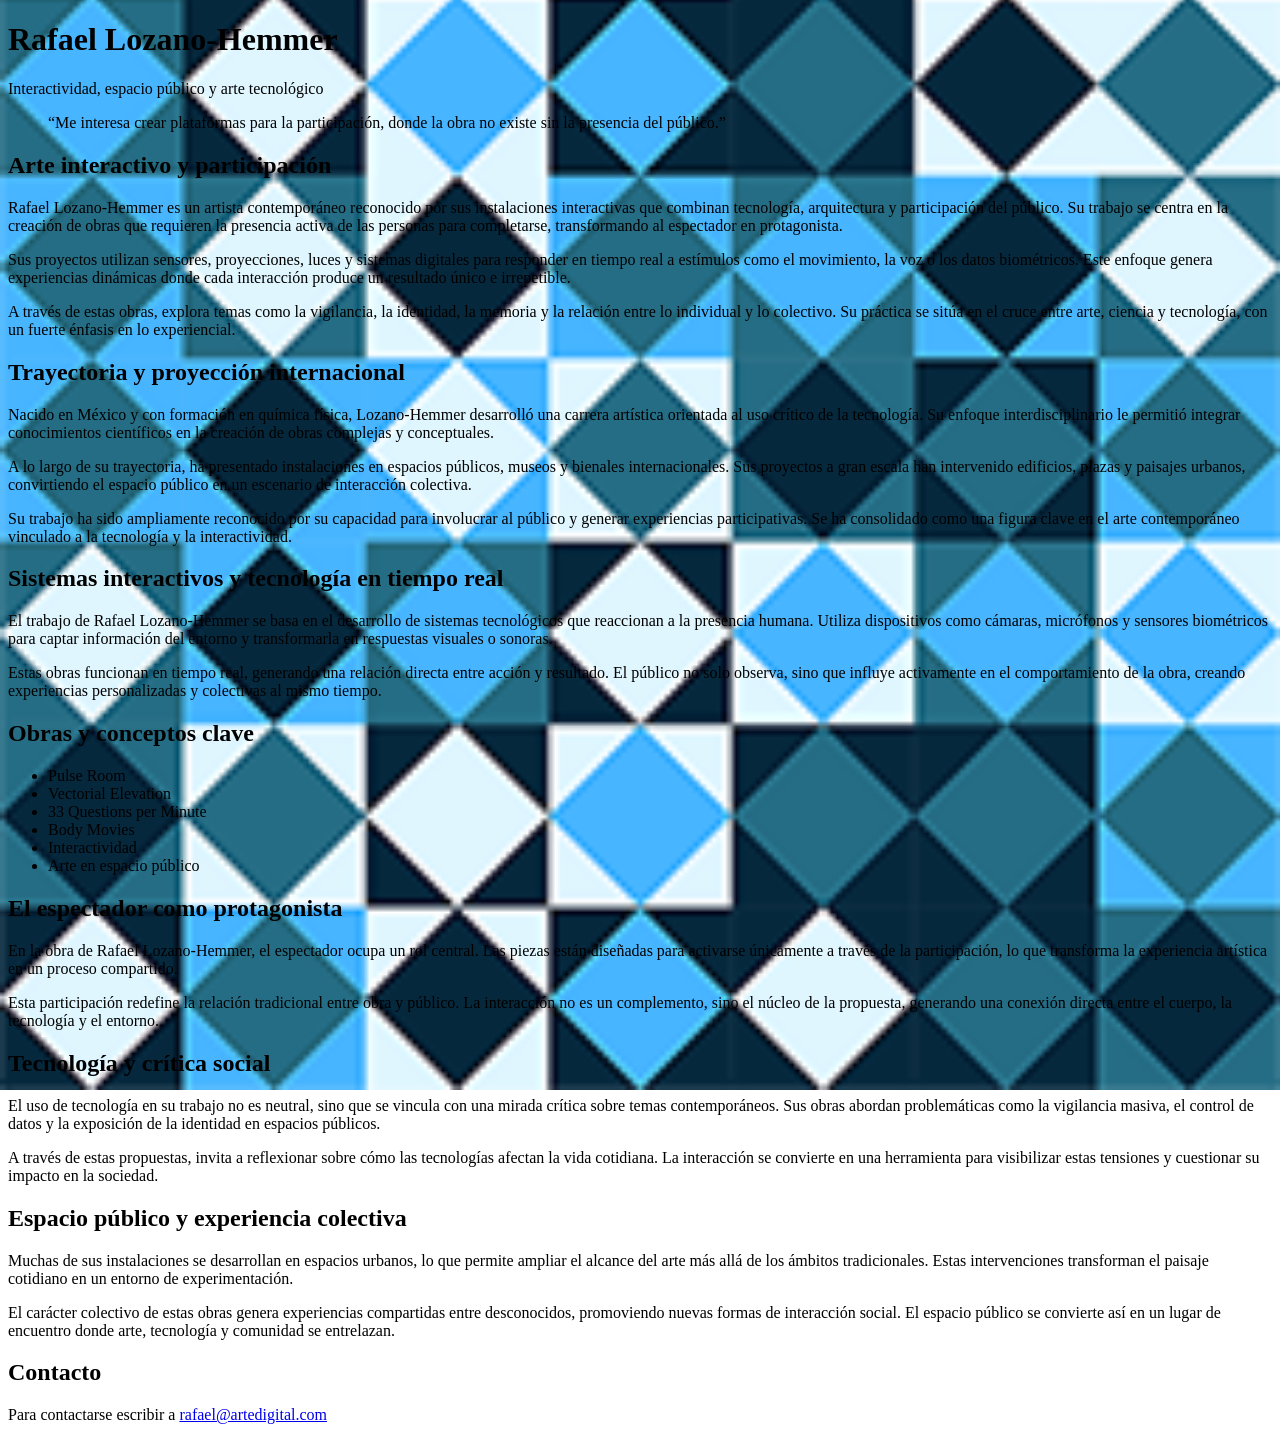
==== Untitled-1.html @ b6db5746 "commit 1" ====
<!DOCTYPE html>
<html lang="es">
<head>
  <meta charset="UTF-8">
  <title>Rafael Lozano-Hemmer - Arte Interactivo</title>
  <link rel="stylesheet" href="css/style.css">
  <link href="https://fonts.google.com/specimen/Barlow" rel="stylesheet">
</head>
<body>
  <header>
    <h1>Rafael Lozano-Hemmer</h1>
   <p>Interactividad, espacio público y arte tecnológico</p>
  </header>

  <main>
    <section>
       <blockquote>“Me interesa crear plataformas para la participación, donde la obra no existe sin la presencia del público.”</blockquote>
    </section>

    <section>
      <h2>Arte interactivo y participación</h2>
      <p>Rafael Lozano-Hemmer es un artista contemporáneo reconocido por sus instalaciones interactivas que combinan tecnología, arquitectura y participación del público. Su trabajo se centra en la creación de obras que requieren la presencia activa de las personas para completarse, transformando al espectador en protagonista.</p>
      <p>Sus proyectos utilizan sensores, proyecciones, luces y sistemas digitales para responder en tiempo real a estímulos como el movimiento, la voz o los datos biométricos. Este enfoque genera experiencias dinámicas donde cada interacción produce un resultado único e irrepetible.</p>
      <p>A través de estas obras, explora temas como la vigilancia, la identidad, la memoria y la relación entre lo individual y lo colectivo. Su práctica se sitúa en el cruce entre arte, ciencia y tecnología, con un fuerte énfasis en lo experiencial.</p>
    </section>

    <section>
      <h2>Trayectoria y proyección internacional</h2>
      <p>Nacido en México y con formación en química física, Lozano-Hemmer desarrolló una carrera artística orientada al uso crítico de la tecnología. Su enfoque interdisciplinario le permitió integrar conocimientos científicos en la creación de obras complejas y conceptuales.</p>
      <p>A lo largo de su trayectoria, ha presentado instalaciones en espacios públicos, museos y bienales internacionales. Sus proyectos a gran escala han intervenido edificios, plazas y paisajes urbanos, convirtiendo el espacio público en un escenario de interacción colectiva.</p>
      <p>Su trabajo ha sido ampliamente reconocido por su capacidad para involucrar al público y generar experiencias participativas. Se ha consolidado como una figura clave en el arte contemporáneo vinculado a la tecnología y la interactividad.</p>
    </section>

    <section>
      <h2>Sistemas interactivos y tecnología en tiempo real</h2>
      <p>El trabajo de Rafael Lozano-Hemmer se basa en el desarrollo de sistemas tecnológicos que reaccionan a la presencia humana. Utiliza dispositivos como cámaras, micrófonos y sensores biométricos para captar información del entorno y transformarla en respuestas visuales o sonoras.</p>
      <p>Estas obras funcionan en tiempo real, generando una relación directa entre acción y resultado. El público no solo observa, sino que influye activamente en el comportamiento de la obra, creando experiencias personalizadas y colectivas al mismo tiempo.</p>
    </section>

    <section>
      <h2>Obras y conceptos clave</h2>
      <ul>
        <li>Pulse Room</li>
        <li>Vectorial Elevation</li>
        <li>33 Questions per Minute</li>
        <li>Body Movies</li>
        <li>Interactividad</li>
        <li>Arte en espacio público</li>
      </ul>
    </section>

    <section>
      <h2>El espectador como protagonista</h2>
      <p>En la obra de Rafael Lozano-Hemmer, el espectador ocupa un rol central. Las piezas están diseñadas para activarse únicamente a través de la participación, lo que transforma la experiencia artística en un proceso compartido.</p>
      <p>Esta participación redefine la relación tradicional entre obra y público. La interacción no es un complemento, sino el núcleo de la propuesta, generando una conexión directa entre el cuerpo, la tecnología y el entorno.</p>
    </section>

    <section>
      <h2>Tecnología y crítica social</h2>
      <p>El uso de tecnología en su trabajo no es neutral, sino que se vincula con una mirada crítica sobre temas contemporáneos. Sus obras abordan problemáticas como la vigilancia masiva, el control de datos y la exposición de la identidad en espacios públicos.</p>
      <p>A través de estas propuestas, invita a reflexionar sobre cómo las tecnologías afectan la vida cotidiana. La interacción se convierte en una herramienta para visibilizar estas tensiones y cuestionar su impacto en la sociedad.</p>
    </section>

    <section>
      <h2>Espacio público y experiencia colectiva</h2>
      <p>Muchas de sus instalaciones se desarrollan en espacios urbanos, lo que permite ampliar el alcance del arte más allá de los ámbitos tradicionales. Estas intervenciones transforman el paisaje cotidiano en un entorno de experimentación.</p>
      <p>El carácter colectivo de estas obras genera experiencias compartidas entre desconocidos, promoviendo nuevas formas de interacción social. El espacio público se convierte así en un lugar de encuentro donde arte, tecnología y comunidad se entrelazan.</p>
    </section>

    <section>
      <h2>Contacto</h2>
      <p>Para contactarse escribir a <a href="mailto:rafael@artedigital.com">rafael@artedigital.com</a></p>
    </section>
  </main>
</body>
</html>
---- css/style.css ----
body {
    background-image: url(../fondo.png);
    background-position: center;
    background-repeat: no-repeat;
    background-size: cover;
    background-attachment: fixed;
}
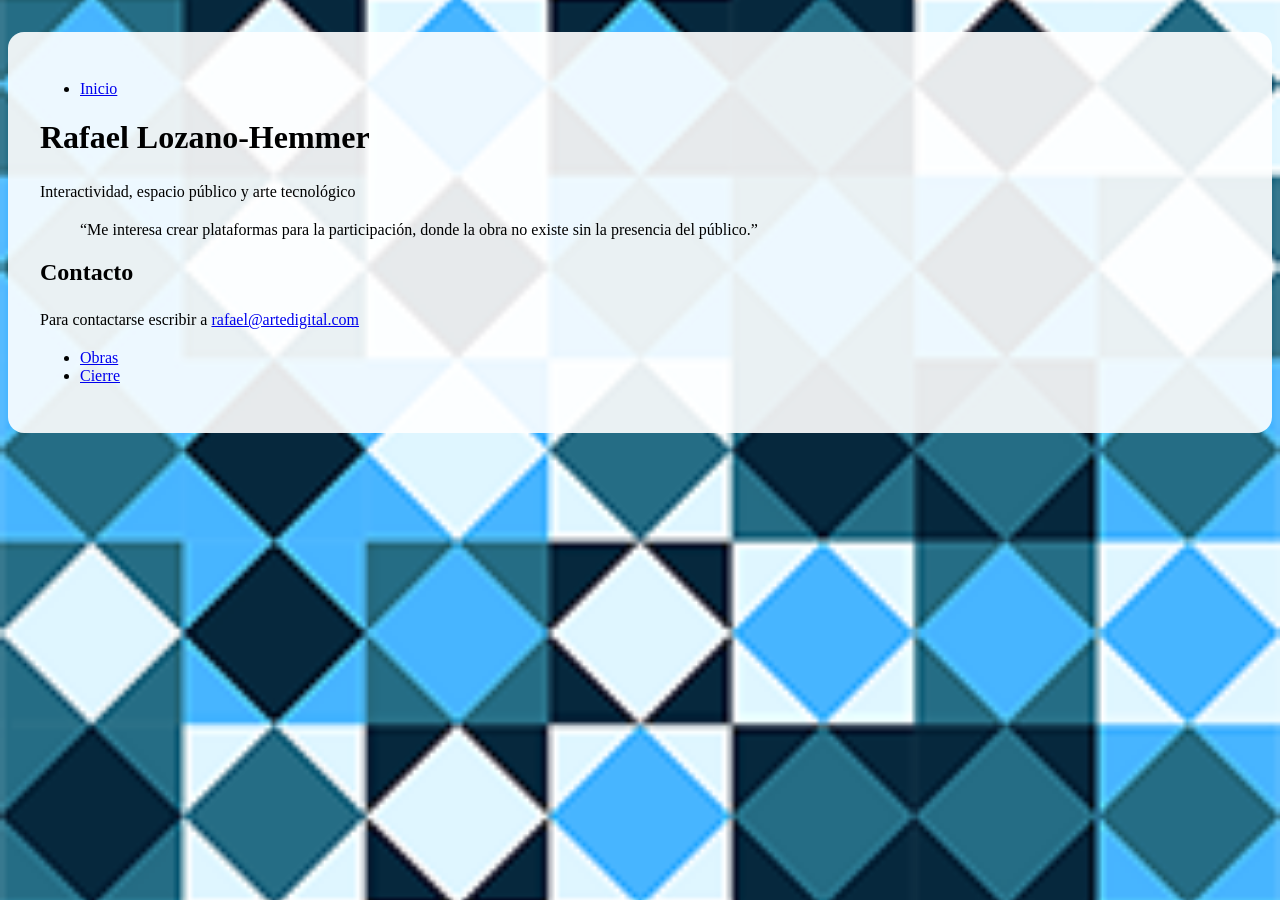
==== commit 83bd97a6: "commit2" ====
--- a/Untitled-1.html
+++ b/Untitled-1.html
@@ -4,73 +4,36 @@
   <meta charset="UTF-8">
   <title>Rafael Lozano-Hemmer - Arte Interactivo</title>
   <link rel="stylesheet" href="css/style.css">
-  <link href="https://fonts.google.com/specimen/Barlow" rel="stylesheet">
+<link rel="preconnect" href="https://fonts.googleapis.com">
+<link rel="preconnect" href="https://fonts.gstatic.com" crossorigin>
+<link href="https://fonts.googleapis.com/css2?family=Barlow:ital,wght@0,100;0,200;0,300;0,400;0,500;0,600;0,700;0,800;0,900;1,100;1,200;1,300;1,400;1,500;1,600;1,700;1,800;1,900&display=swap" rel="stylesheet">
 </head>
 <body>
+  <div class="contenedor">  
   <header>
+    <nav>
+  <ul>
+    <li><a href="Untitled-1.html">Inicio</a></li> 
+  </ul>
+</nav>
     <h1>Rafael Lozano-Hemmer</h1>
-   <p>Interactividad, espacio público y arte tecnológico</p>
+    <p>Interactividad, espacio público y arte tecnológico</p>
   </header>
-
+  
   <main>
     <section>
        <blockquote>“Me interesa crear plataformas para la participación, donde la obra no existe sin la presencia del público.”</blockquote>
     </section>
 
-    <section>
-      <h2>Arte interactivo y participación</h2>
-      <p>Rafael Lozano-Hemmer es un artista contemporáneo reconocido por sus instalaciones interactivas que combinan tecnología, arquitectura y participación del público. Su trabajo se centra en la creación de obras que requieren la presencia activa de las personas para completarse, transformando al espectador en protagonista.</p>
-      <p>Sus proyectos utilizan sensores, proyecciones, luces y sistemas digitales para responder en tiempo real a estímulos como el movimiento, la voz o los datos biométricos. Este enfoque genera experiencias dinámicas donde cada interacción produce un resultado único e irrepetible.</p>
-      <p>A través de estas obras, explora temas como la vigilancia, la identidad, la memoria y la relación entre lo individual y lo colectivo. Su práctica se sitúa en el cruce entre arte, ciencia y tecnología, con un fuerte énfasis en lo experiencial.</p>
-    </section>
-
-    <section>
-      <h2>Trayectoria y proyección internacional</h2>
-      <p>Nacido en México y con formación en química física, Lozano-Hemmer desarrolló una carrera artística orientada al uso crítico de la tecnología. Su enfoque interdisciplinario le permitió integrar conocimientos científicos en la creación de obras complejas y conceptuales.</p>
-      <p>A lo largo de su trayectoria, ha presentado instalaciones en espacios públicos, museos y bienales internacionales. Sus proyectos a gran escala han intervenido edificios, plazas y paisajes urbanos, convirtiendo el espacio público en un escenario de interacción colectiva.</p>
-      <p>Su trabajo ha sido ampliamente reconocido por su capacidad para involucrar al público y generar experiencias participativas. Se ha consolidado como una figura clave en el arte contemporáneo vinculado a la tecnología y la interactividad.</p>
-    </section>
-
-    <section>
-      <h2>Sistemas interactivos y tecnología en tiempo real</h2>
-      <p>El trabajo de Rafael Lozano-Hemmer se basa en el desarrollo de sistemas tecnológicos que reaccionan a la presencia humana. Utiliza dispositivos como cámaras, micrófonos y sensores biométricos para captar información del entorno y transformarla en respuestas visuales o sonoras.</p>
-      <p>Estas obras funcionan en tiempo real, generando una relación directa entre acción y resultado. El público no solo observa, sino que influye activamente en el comportamiento de la obra, creando experiencias personalizadas y colectivas al mismo tiempo.</p>
-    </section>
-
-    <section>
-      <h2>Obras y conceptos clave</h2>
-      <ul>
-        <li>Pulse Room</li>
-        <li>Vectorial Elevation</li>
-        <li>33 Questions per Minute</li>
-        <li>Body Movies</li>
-        <li>Interactividad</li>
-        <li>Arte en espacio público</li>
-      </ul>
-    </section>
-
-    <section>
-      <h2>El espectador como protagonista</h2>
-      <p>En la obra de Rafael Lozano-Hemmer, el espectador ocupa un rol central. Las piezas están diseñadas para activarse únicamente a través de la participación, lo que transforma la experiencia artística en un proceso compartido.</p>
-      <p>Esta participación redefine la relación tradicional entre obra y público. La interacción no es un complemento, sino el núcleo de la propuesta, generando una conexión directa entre el cuerpo, la tecnología y el entorno.</p>
-    </section>
-
-    <section>
-      <h2>Tecnología y crítica social</h2>
-      <p>El uso de tecnología en su trabajo no es neutral, sino que se vincula con una mirada crítica sobre temas contemporáneos. Sus obras abordan problemáticas como la vigilancia masiva, el control de datos y la exposición de la identidad en espacios públicos.</p>
-      <p>A través de estas propuestas, invita a reflexionar sobre cómo las tecnologías afectan la vida cotidiana. La interacción se convierte en una herramienta para visibilizar estas tensiones y cuestionar su impacto en la sociedad.</p>
-    </section>
-
-    <section>
-      <h2>Espacio público y experiencia colectiva</h2>
-      <p>Muchas de sus instalaciones se desarrollan en espacios urbanos, lo que permite ampliar el alcance del arte más allá de los ámbitos tradicionales. Estas intervenciones transforman el paisaje cotidiano en un entorno de experimentación.</p>
-      <p>El carácter colectivo de estas obras genera experiencias compartidas entre desconocidos, promoviendo nuevas formas de interacción social. El espacio público se convierte así en un lugar de encuentro donde arte, tecnología y comunidad se entrelazan.</p>
-    </section>
-
-    <section>
+     <section>
       <h2>Contacto</h2>
       <p>Para contactarse escribir a <a href="mailto:rafael@artedigital.com">rafael@artedigital.com</a></p>
     </section>
+  <ul>
+     <li><a href="Untitled-2.html">Obras</a></li>
+     <li><a href="Untitled-3.html">Cierre</a></li>
+  </ul>
   </main>
+  </div>
 </body>
 </html>
--- a/css/style.css
+++ b/css/style.css
@@ -1,8 +1,130 @@
 body {
+    margin: 0;
     background-image: url(../fondo.png);
     background-position: center;
     background-repeat: no-repeat;
     background-size: cover;
     background-attachment: fixed;
 }
+.contenedor {
+    background-color: rgba(255, 255, 255, 0.9);
+    max-width: 1200px;
+    margin: 2rem auto;
+    padding: 2rem;
+    border-radius: 1rem;
+}
 
+h1, h2, h3 {
+    .barlow-thin {
+  font-family: "Barlow", sans-serif;
+  font-weight: 100;
+  font-style: normal;
+}
+
+.barlow-extralight {
+  font-family: "Barlow", sans-serif;
+  font-weight: 200;
+  font-style: normal;
+}
+
+.barlow-light {
+  font-family: "Barlow", sans-serif;
+  font-weight: 300;
+  font-style: normal;
+}
+
+.barlow-regular {
+  font-family: "Barlow", sans-serif;
+  font-weight: 400;
+  font-style: normal;
+}
+
+.barlow-medium {
+  font-family: "Barlow", sans-serif;
+  font-weight: 500;
+  font-style: normal;
+}
+
+.barlow-semibold {
+  font-family: "Barlow", sans-serif;
+  font-weight: 600;
+  font-style: normal;
+}
+
+.barlow-bold {
+  font-family: "Barlow", sans-serif;
+  font-weight: 700;
+  font-style: normal;
+}
+
+.barlow-extrabold {
+  font-family: "Barlow", sans-serif;
+  font-weight: 800;
+  font-style: normal;
+}
+
+.barlow-black {
+  font-family: "Barlow", sans-serif;
+  font-weight: 900;
+  font-style: normal;
+}
+
+.barlow-thin-italic {
+  font-family: "Barlow", sans-serif;
+  font-weight: 100;
+  font-style: italic;
+}
+
+.barlow-extralight-italic {
+  font-family: "Barlow", sans-serif;
+  font-weight: 200;
+  font-style: italic;
+}
+
+.barlow-light-italic {
+  font-family: "Barlow", sans-serif;
+  font-weight: 300;
+  font-style: italic;
+}
+
+.barlow-regular-italic {
+  font-family: "Barlow", sans-serif;
+  font-weight: 400;
+  font-style: italic;
+}
+
+.barlow-medium-italic {
+  font-family: "Barlow", sans-serif;
+  font-weight: 500;
+  font-style: italic;
+}
+
+.barlow-semibold-italic {
+  font-family: "Barlow", sans-serif;
+  font-weight: 600;
+  font-style: italic;
+}
+
+.barlow-bold-italic {
+  font-family: "Barlow", sans-serif;
+  font-weight: 700;
+  font-style: italic;
+}
+
+.barlow-extrabold-italic {
+  font-family: "Barlow", sans-serif;
+  font-weight: 800;
+  font-style: italic;
+}
+
+.barlow-black-italic {
+  font-family: "Barlow", sans-serif;
+  font-weight: 900;
+  font-style: italic;
+}
+
+}
+
+p {
+    line-height: 1.7;
+}
